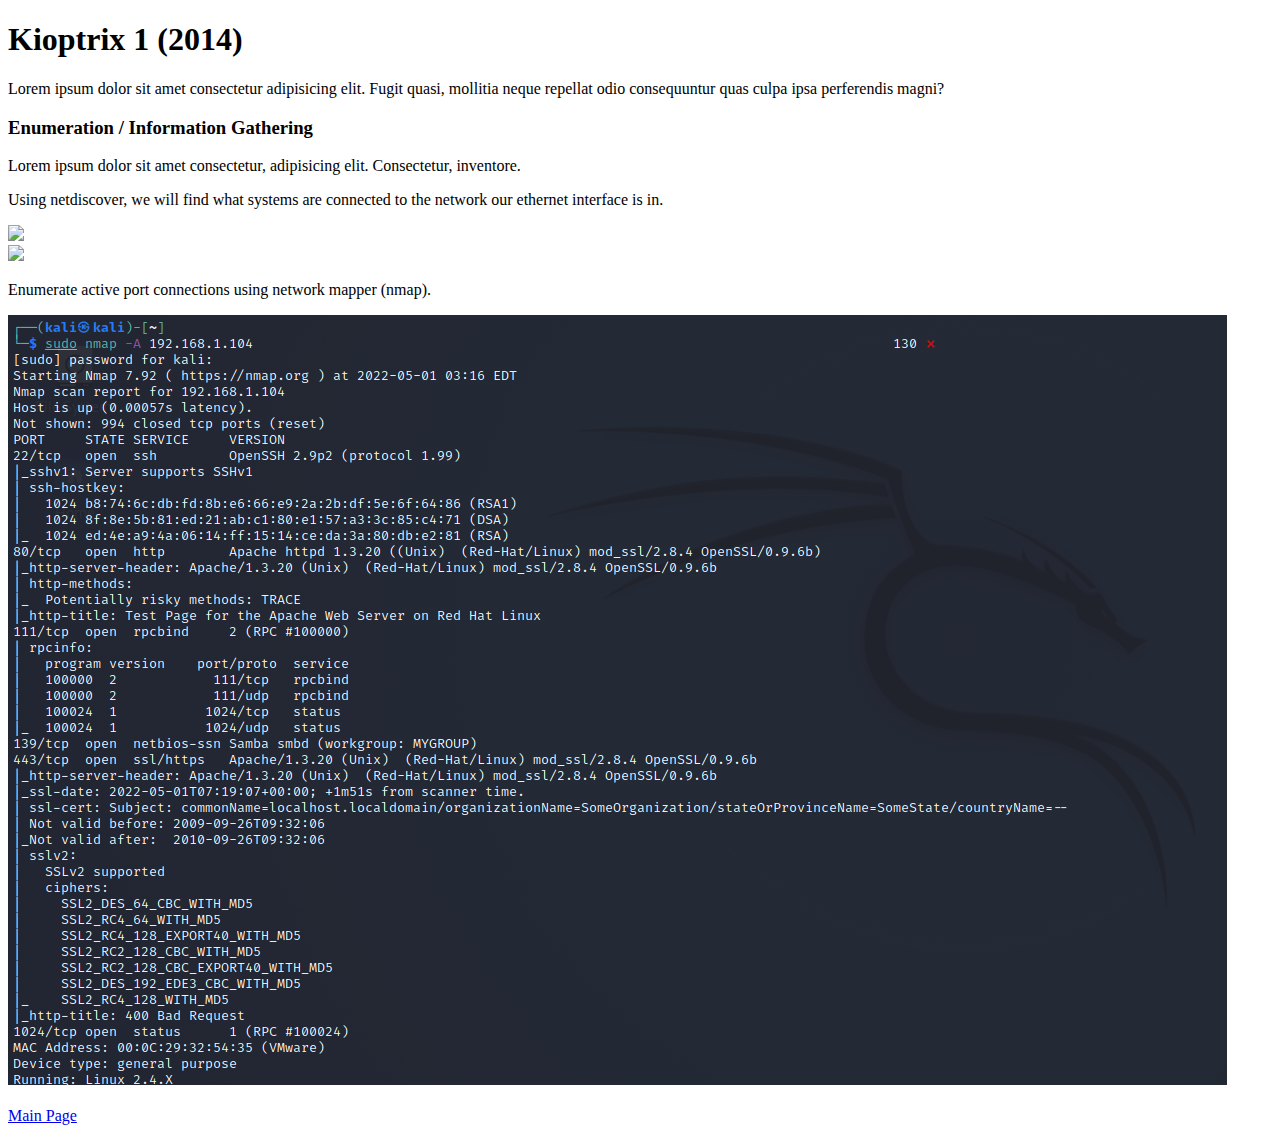
==== page/kioptrix-1.html @ 551ff7a3 "Update kioptrix-1.html" ====
<!DOCTYPE html>
<html lang="en">
<head>
    <meta charset="UTF-8">
    <meta http-equiv="X-UA-Compatible" content="IE=edge">
    <meta name="viewport" content="width=device-width, initial-scale=1.0">
    <title>Kioptrix 1 Walkthrough</title>
</head>
<body>
    <h1>Kioptrix 1 (2014)</h1>
    <p>Lorem ipsum dolor sit amet consectetur adipisicing elit. Fugit quasi, mollitia neque repellat odio consequuntur quas culpa ipsa perferendis magni?</p>

    <h3>Enumeration / Information Gathering</h3>
    <p>Lorem ipsum dolor sit amet consectetur, adipisicing elit. Consectetur, inventore.</p>
    <p>Using netdiscover, we will find what systems are connected to the network our ethernet interface is in.</p>

    <img src="img/kioptrix-1/netdiscover.png"><br>
    <img src="img/kioptrix-1/netdiscover-result.png"><br>

    <p>Enumerate active port connections using network mapper (nmap).</p>
    <img src="/img/kioptrix-1/nmap-result.png"><br>

    <br>
    <a href="../index.html">Main Page</a>
</body>
</html>
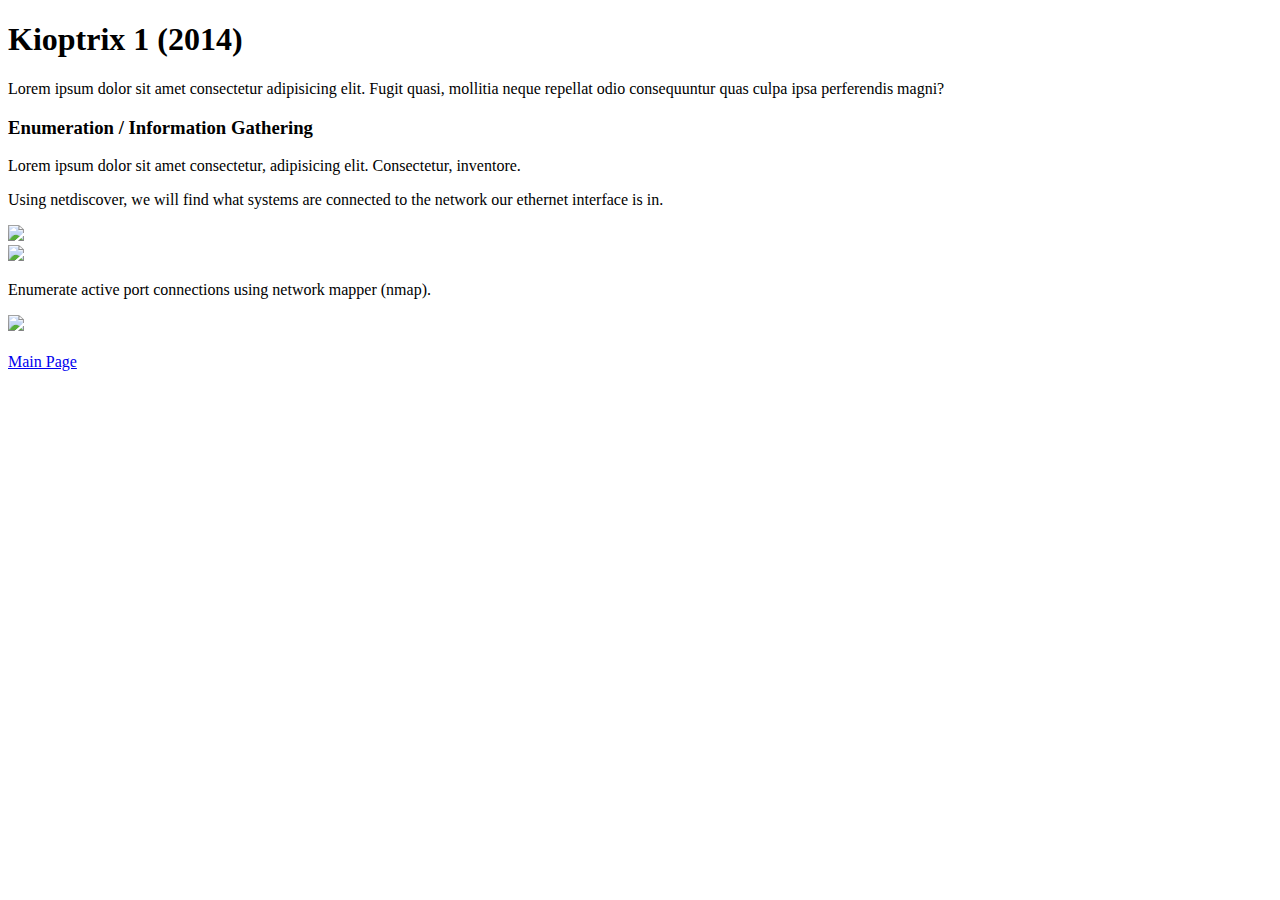
==== commit c214d92d: "Update kioptrix-1.html" ====
--- a/page/kioptrix-1.html
+++ b/page/kioptrix-1.html
@@ -18,7 +18,7 @@
     <img src="img/kioptrix-1/netdiscover-result.png"><br>
 
     <p>Enumerate active port connections using network mapper (nmap).</p>
-    <img src="/img/kioptrix-1/nmap-result.png"><br>
+    <img src="img/kioptrix-1/nmap-result.png"><br>
 
     <br>
     <a href="../index.html">Main Page</a>
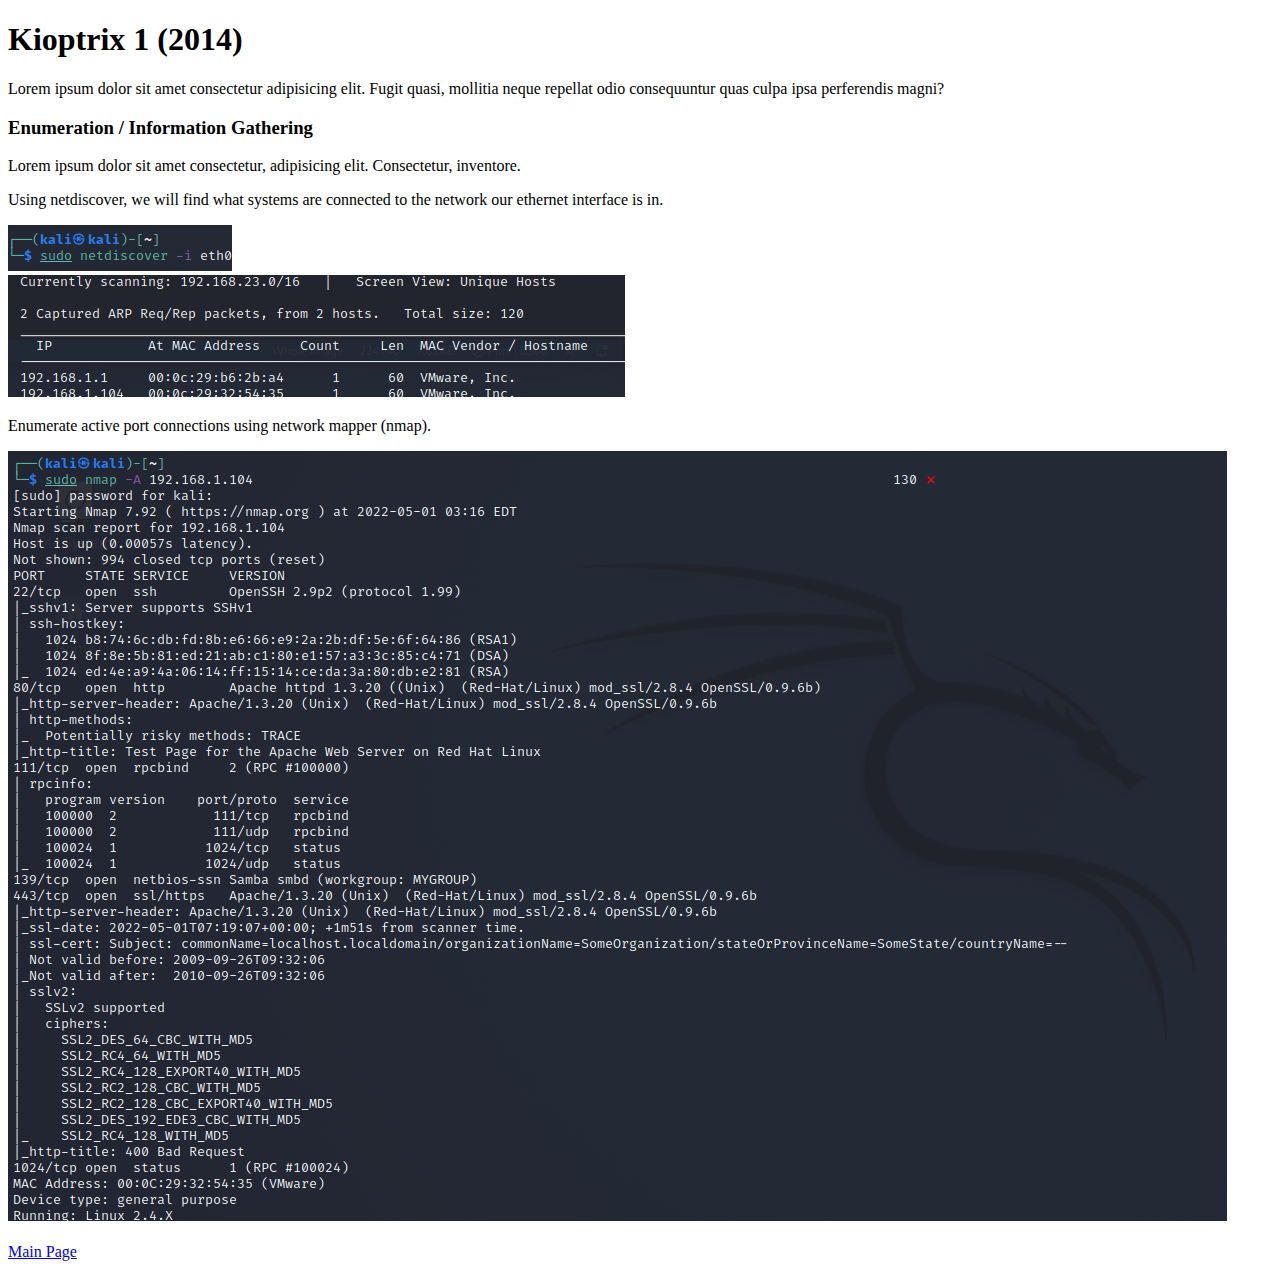
==== commit e5ff7d4a: "Update kioptrix-1.html" ====
--- a/page/kioptrix-1.html
+++ b/page/kioptrix-1.html
@@ -14,11 +14,11 @@
     <p>Lorem ipsum dolor sit amet consectetur, adipisicing elit. Consectetur, inventore.</p>
     <p>Using netdiscover, we will find what systems are connected to the network our ethernet interface is in.</p>
 
-    <img src="img/kioptrix-1/netdiscover.png"><br>
-    <img src="img/kioptrix-1/netdiscover-result.png"><br>
+    <img src="/img/kioptrix-1/netdiscover.png"><br>
+    <img src="/img/kioptrix-1/netdiscover-result.png"><br>
 
     <p>Enumerate active port connections using network mapper (nmap).</p>
-    <img src="img/kioptrix-1/nmap-result.png"><br>
+    <img src="/img/kioptrix-1/nmap-result.png"><br>
 
     <br>
     <a href="../index.html">Main Page</a>
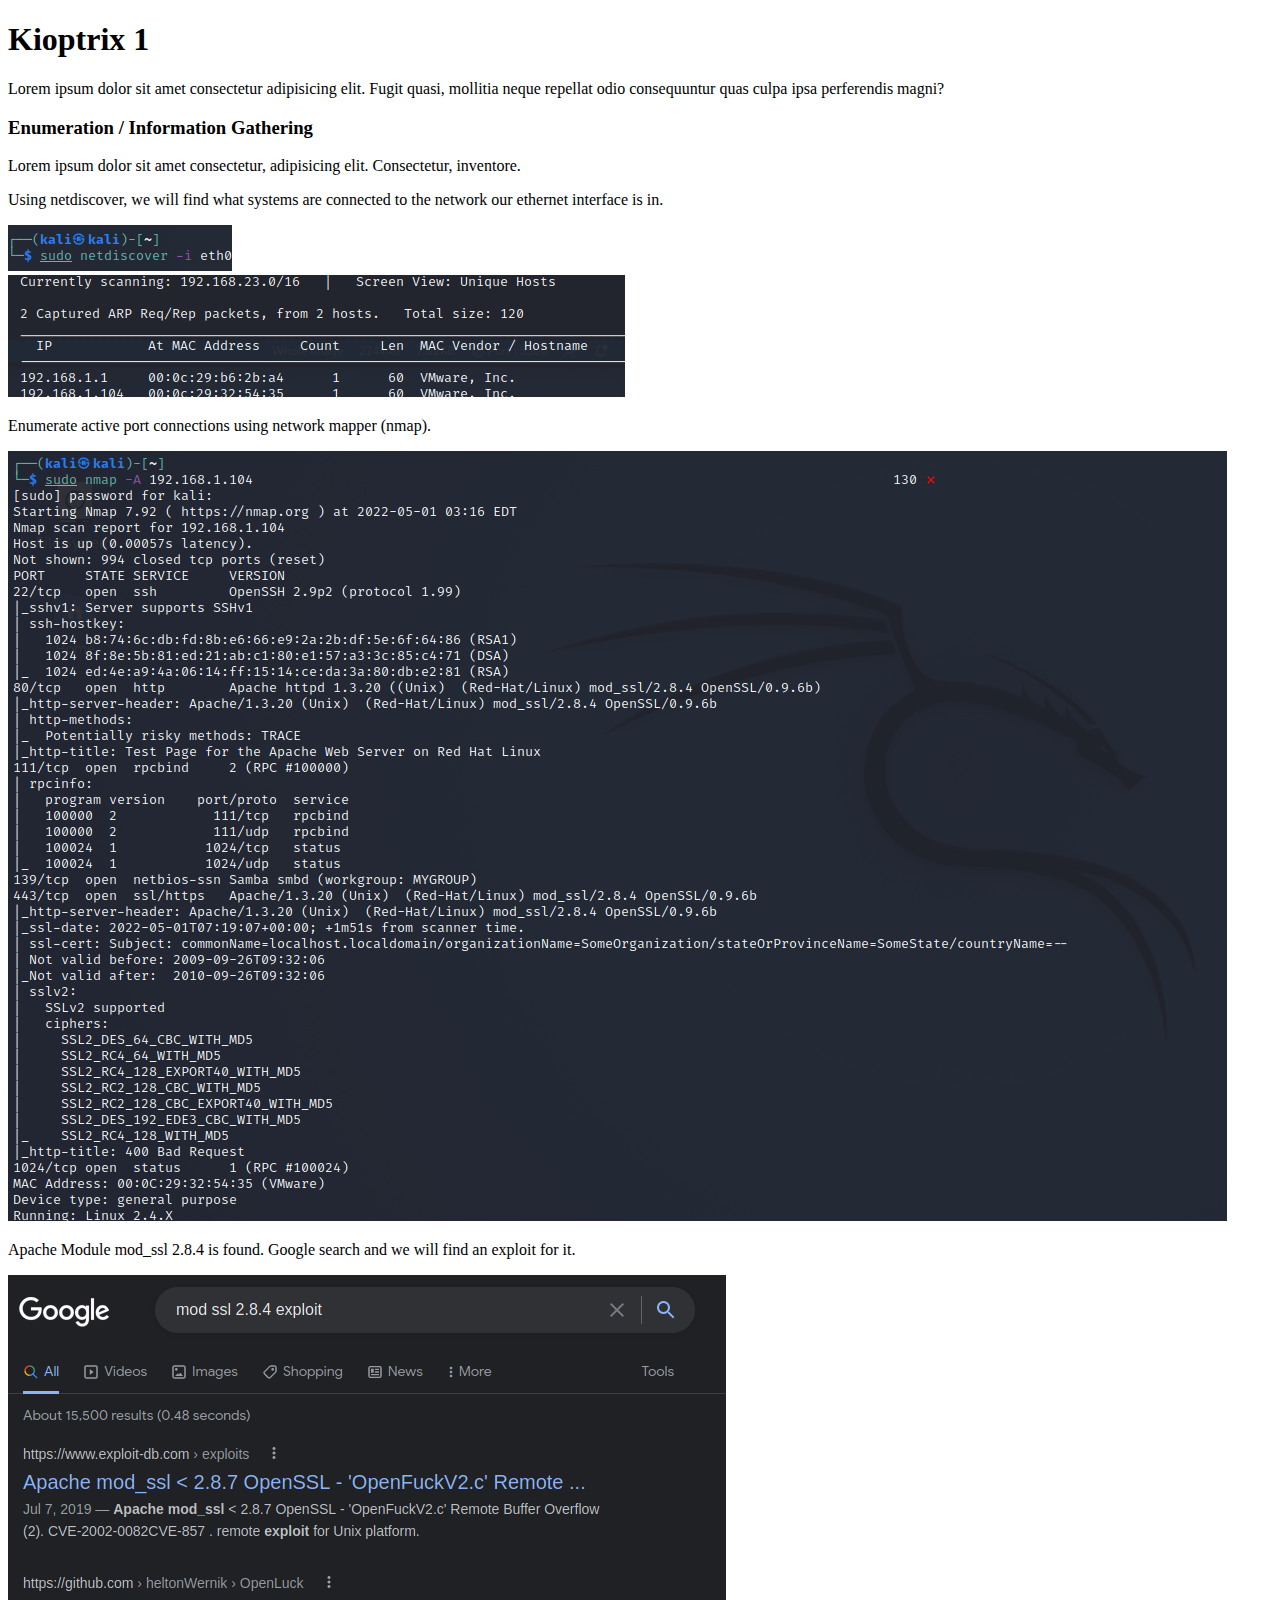
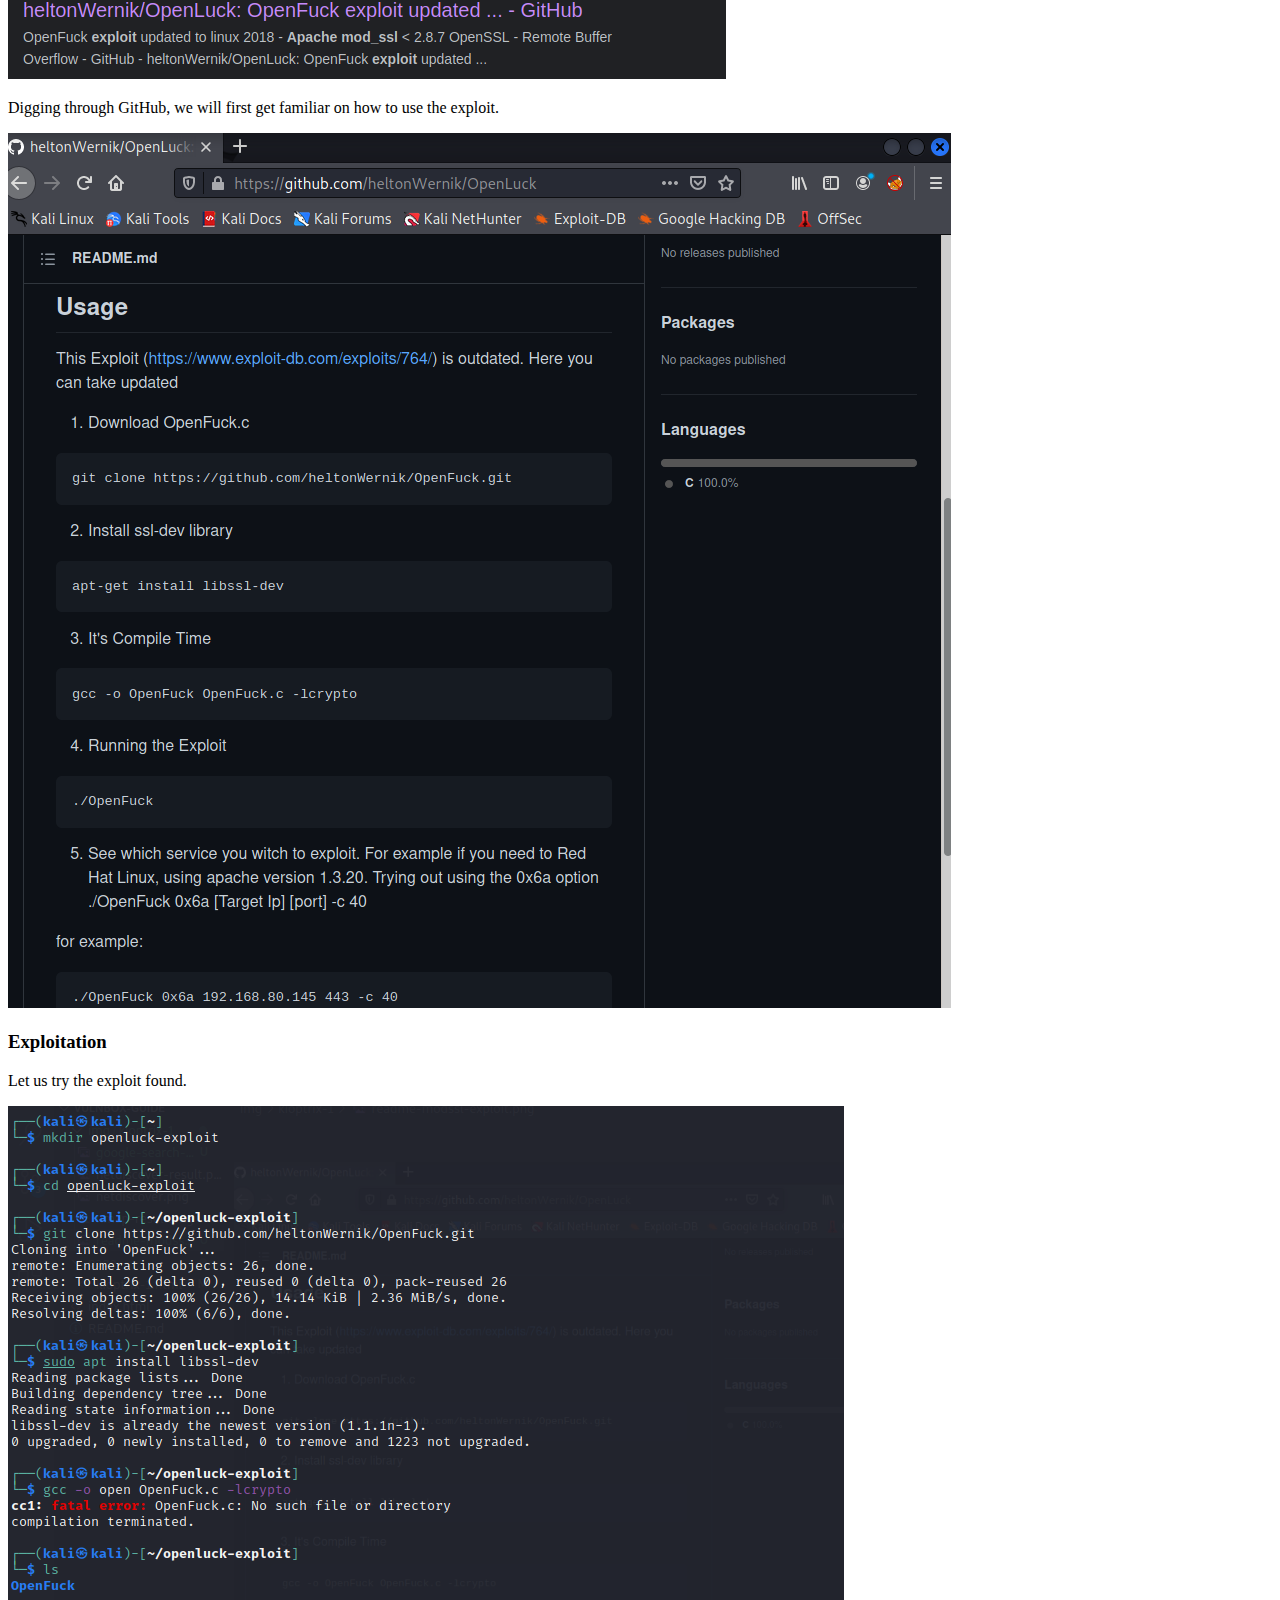
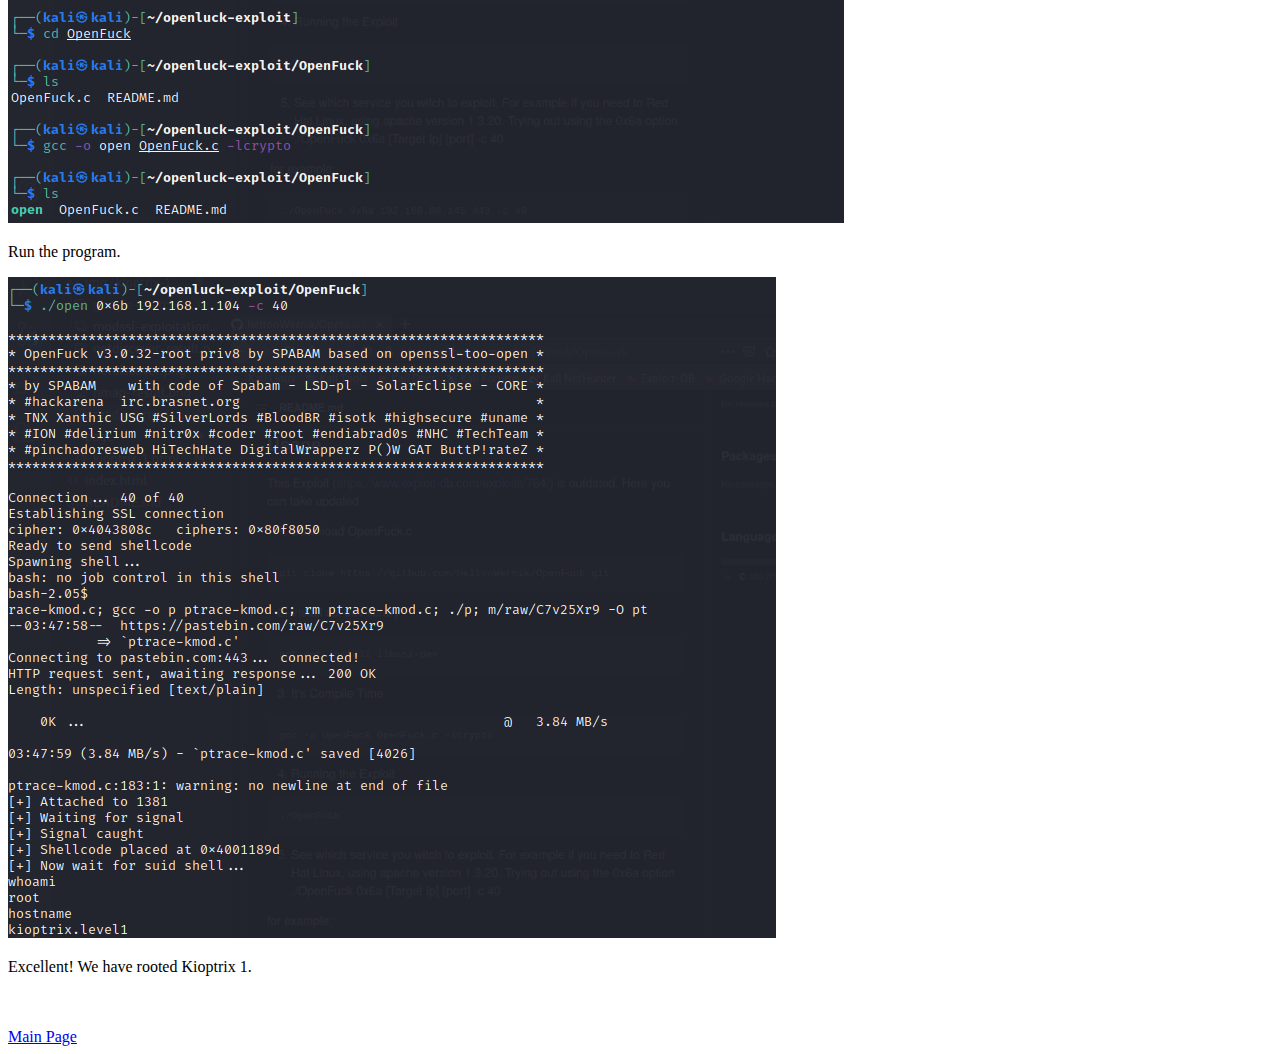
==== commit 9555d072: "Completed instruction on how to exploit Kioptrix 1." ====
--- a/page/kioptrix-1.html
+++ b/page/kioptrix-1.html
@@ -7,20 +7,36 @@
     <title>Kioptrix 1 Walkthrough</title>
 </head>
 <body>
-    <h1>Kioptrix 1 (2014)</h1>
+    <h1>Kioptrix 1</h1>
     <p>Lorem ipsum dolor sit amet consectetur adipisicing elit. Fugit quasi, mollitia neque repellat odio consequuntur quas culpa ipsa perferendis magni?</p>
 
     <h3>Enumeration / Information Gathering</h3>
     <p>Lorem ipsum dolor sit amet consectetur, adipisicing elit. Consectetur, inventore.</p>
     <p>Using netdiscover, we will find what systems are connected to the network our ethernet interface is in.</p>
 
-    <img src="/img/kioptrix-1/netdiscover.png"><br>
-    <img src="/img/kioptrix-1/netdiscover-result.png"><br>
+    <img src="../img/kioptrix-1/netdiscover.png"><br>
+    <img src="../img/kioptrix-1/netdiscover-result.png"><br>
 
     <p>Enumerate active port connections using network mapper (nmap).</p>
-    <img src="/img/kioptrix-1/nmap-result.png"><br>
+    <img src="../img/kioptrix-1/nmap-result.png"><br>
 
+    <p>Apache Module mod_ssl 2.8.4 is found. Google search and we will find an exploit for it.</p>
+    <img src="../img/kioptrix-1/google-search-modssl-exploit.png"><br>
+
+    <p>Digging through GitHub, we will first get familiar on how to use the exploit.</p>
+    <img src="../img/kioptrix-1/readme-modssl-exploit.png">
+
+    <h3>Exploitation</h3>
+    <p>Let us try the exploit found.</p>
+    <img src="../img/kioptrix-1/modssl-exploitation.png">
+
+    <p>Run the program.</p>
+    <img src="../img/kioptrix-1/pwned.png">
+
+    <p>Excellent! We have rooted Kioptrix 1.</p>
+
+    <br>
     <br>
     <a href="../index.html">Main Page</a>
 </body>
-</html>
+</html>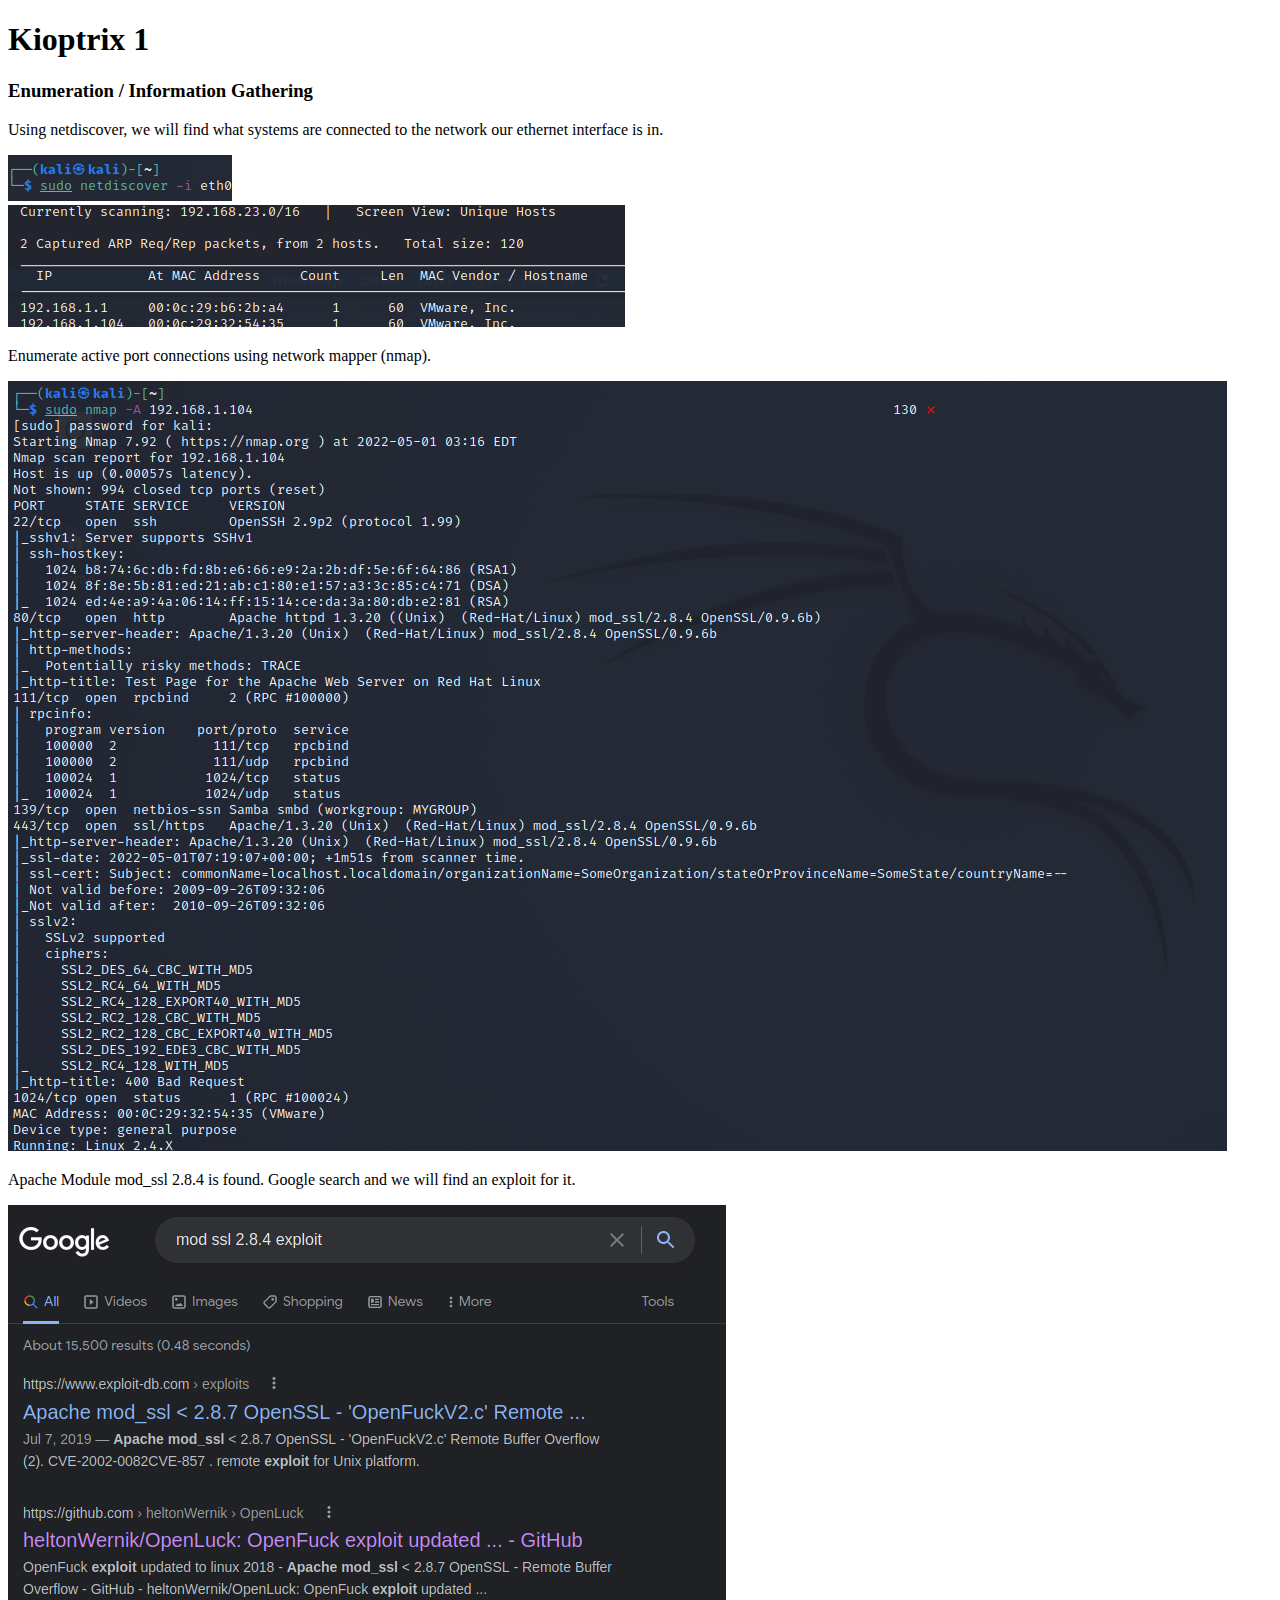
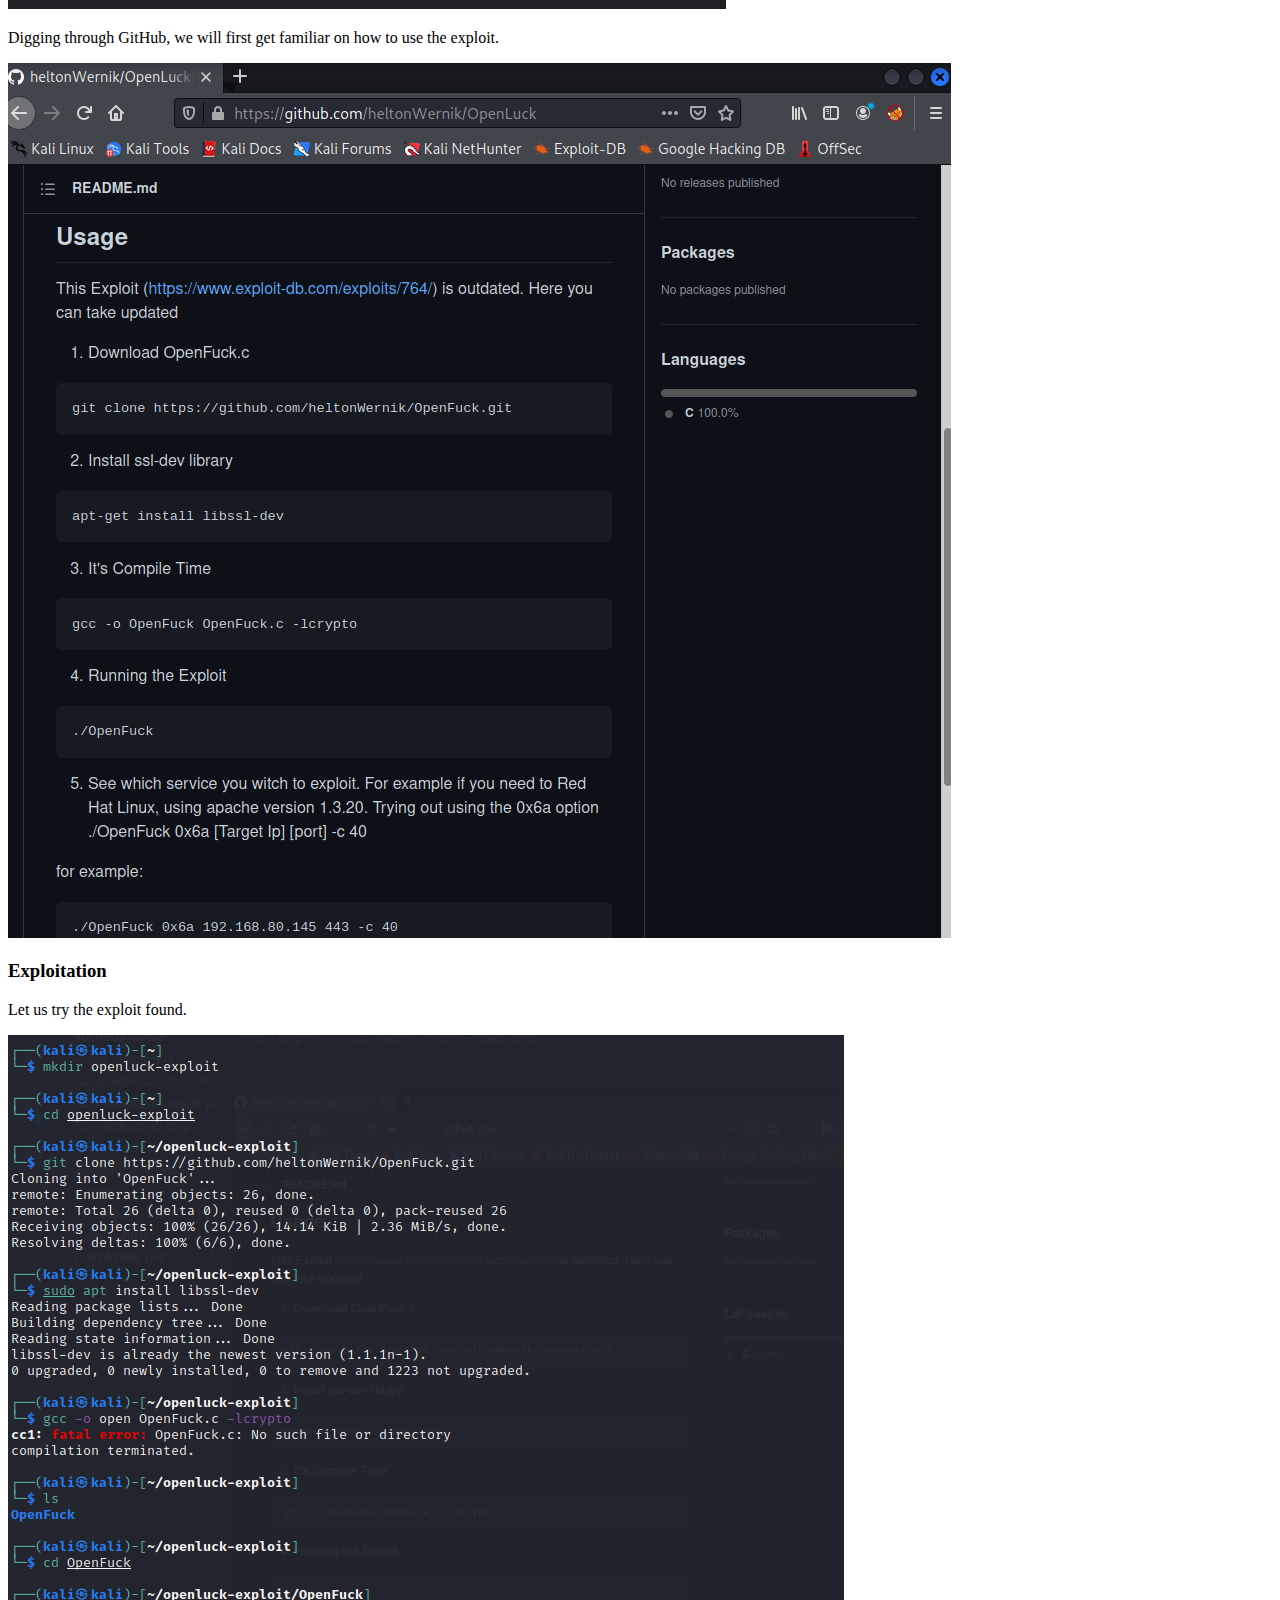
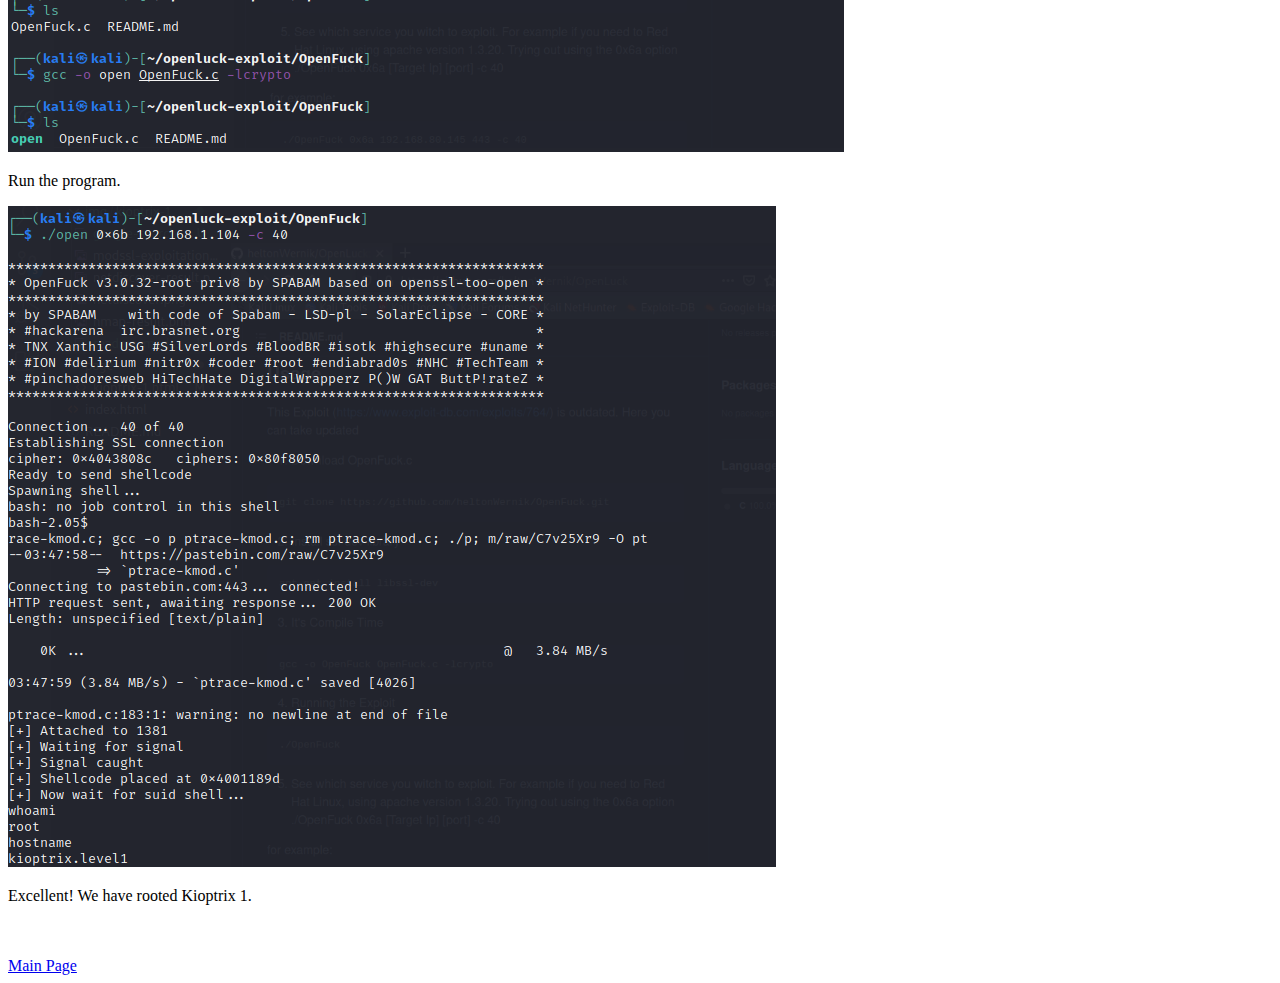
==== commit 41a25a8f: "remove lorem ipsum" ====
--- a/page/kioptrix-1.html
+++ b/page/kioptrix-1.html
@@ -8,10 +8,9 @@
 </head>
 <body>
     <h1>Kioptrix 1</h1>
-    <p>Lorem ipsum dolor sit amet consectetur adipisicing elit. Fugit quasi, mollitia neque repellat odio consequuntur quas culpa ipsa perferendis magni?</p>
 
     <h3>Enumeration / Information Gathering</h3>
-    <p>Lorem ipsum dolor sit amet consectetur, adipisicing elit. Consectetur, inventore.</p>
+
     <p>Using netdiscover, we will find what systems are connected to the network our ethernet interface is in.</p>
 
     <img src="../img/kioptrix-1/netdiscover.png"><br>
@@ -39,4 +38,4 @@
     <br>
     <a href="../index.html">Main Page</a>
 </body>
-</html>+</html>
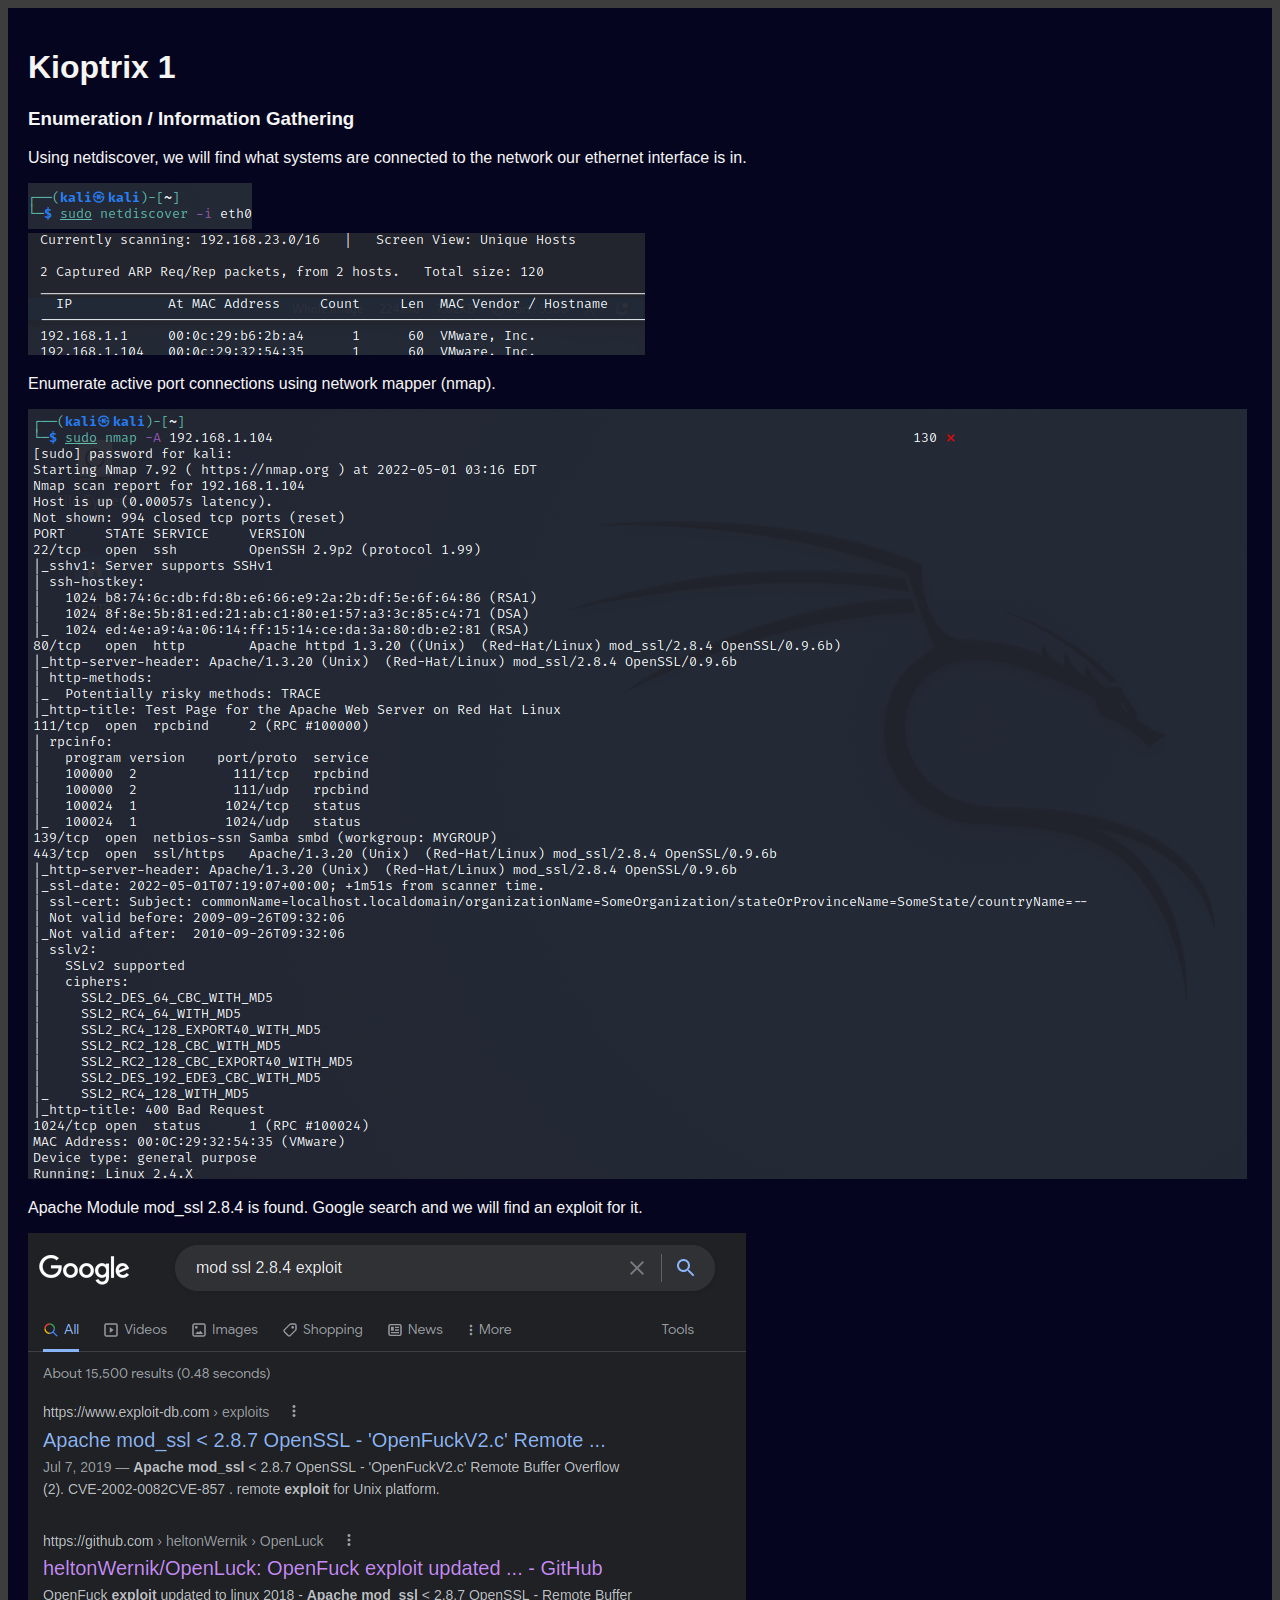
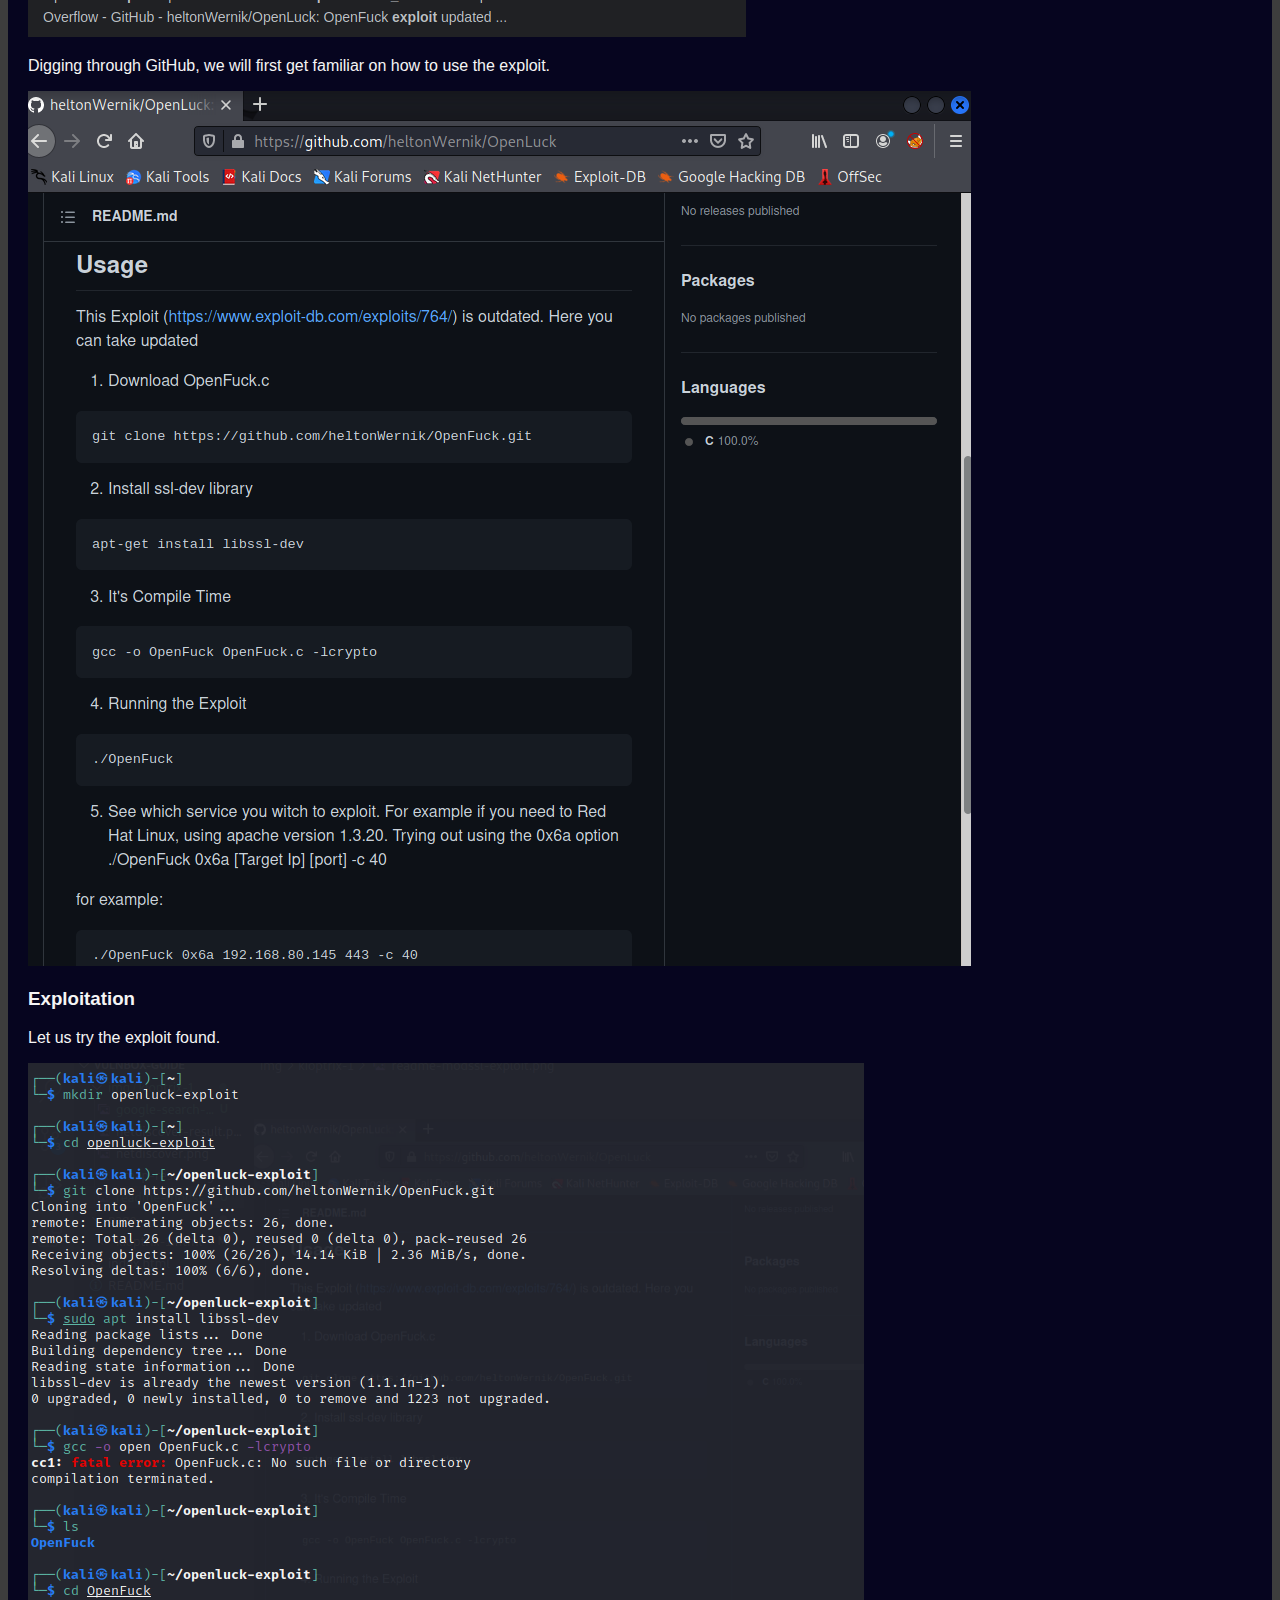
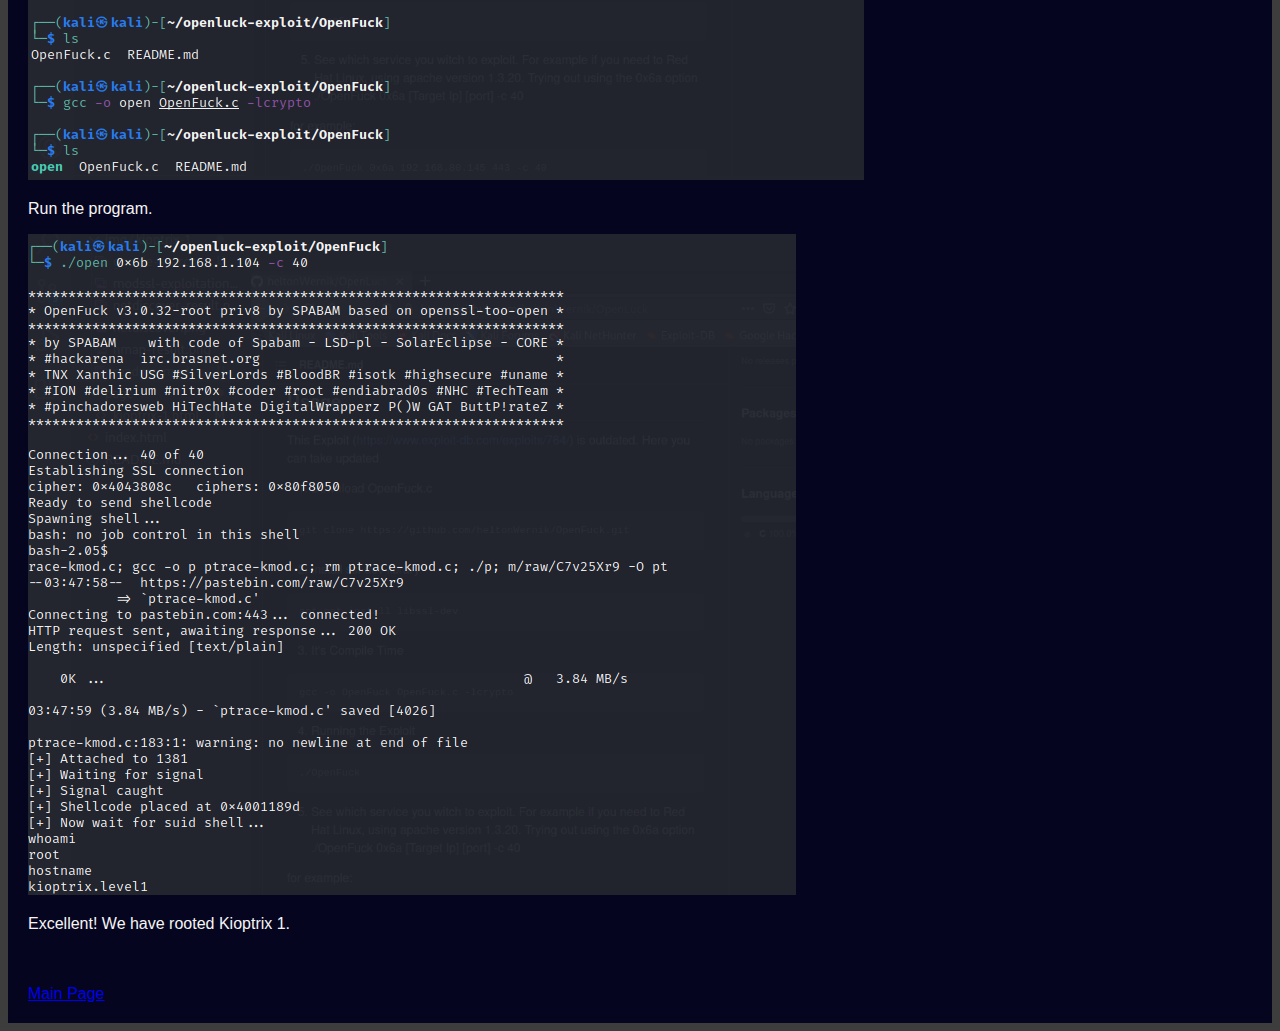
==== commit 33ed906b: "added simple css" ====
--- a/page/kioptrix-1.html
+++ b/page/kioptrix-1.html
@@ -4,38 +4,41 @@
     <meta charset="UTF-8">
     <meta http-equiv="X-UA-Compatible" content="IE=edge">
     <meta name="viewport" content="width=device-width, initial-scale=1.0">
+    <link rel="stylesheet" href="../style.css">
     <title>Kioptrix 1 Walkthrough</title>
 </head>
 <body>
-    <h1>Kioptrix 1</h1>
+    <div class="kioptrix">
+        <h1>Kioptrix 1</h1>
 
-    <h3>Enumeration / Information Gathering</h3>
+        <h3>Enumeration / Information Gathering</h3>
 
-    <p>Using netdiscover, we will find what systems are connected to the network our ethernet interface is in.</p>
+        <p>Using netdiscover, we will find what systems are connected to the network our ethernet interface is in.</p>
 
-    <img src="../img/kioptrix-1/netdiscover.png"><br>
-    <img src="../img/kioptrix-1/netdiscover-result.png"><br>
+        <img src="../img/kioptrix-1/netdiscover.png"><br>
+        <img src="../img/kioptrix-1/netdiscover-result.png"><br>
 
-    <p>Enumerate active port connections using network mapper (nmap).</p>
-    <img src="../img/kioptrix-1/nmap-result.png"><br>
+        <p>Enumerate active port connections using network mapper (nmap).</p>
+        <img src="../img/kioptrix-1/nmap-result.png"><br>
 
-    <p>Apache Module mod_ssl 2.8.4 is found. Google search and we will find an exploit for it.</p>
-    <img src="../img/kioptrix-1/google-search-modssl-exploit.png"><br>
+        <p>Apache Module mod_ssl 2.8.4 is found. Google search and we will find an exploit for it.</p>
+        <img src="../img/kioptrix-1/google-search-modssl-exploit.png"><br>
 
-    <p>Digging through GitHub, we will first get familiar on how to use the exploit.</p>
-    <img src="../img/kioptrix-1/readme-modssl-exploit.png">
+        <p>Digging through GitHub, we will first get familiar on how to use the exploit.</p>
+        <img src="../img/kioptrix-1/readme-modssl-exploit.png">
 
-    <h3>Exploitation</h3>
-    <p>Let us try the exploit found.</p>
-    <img src="../img/kioptrix-1/modssl-exploitation.png">
+        <h3>Exploitation</h3>
+        <p>Let us try the exploit found.</p>
+        <img src="../img/kioptrix-1/modssl-exploitation.png">
 
-    <p>Run the program.</p>
-    <img src="../img/kioptrix-1/pwned.png">
+        <p>Run the program.</p>
+        <img src="../img/kioptrix-1/pwned.png">
 
-    <p>Excellent! We have rooted Kioptrix 1.</p>
+        <p>Excellent! We have rooted Kioptrix 1.</p>
 
-    <br>
-    <br>
-    <a href="../index.html">Main Page</a>
+        <br>
+        <br>
+        <a href="../index.html">Main Page</a>
+    </div>
 </body>
 </html>
--- a/style.css
+++ b/style.css
@@ -0,0 +1,16 @@
+body {
+    font-family: Arial, Helvetica, sans-serif;
+    background-color: #3d3d3d;
+    color: #1a1a1a
+}
+
+
+div {
+    background-color: #c1c1c1;
+    padding: 20px;
+}
+
+.kioptrix {
+    color: whitesmoke;
+    background-color: #06051f;
+}